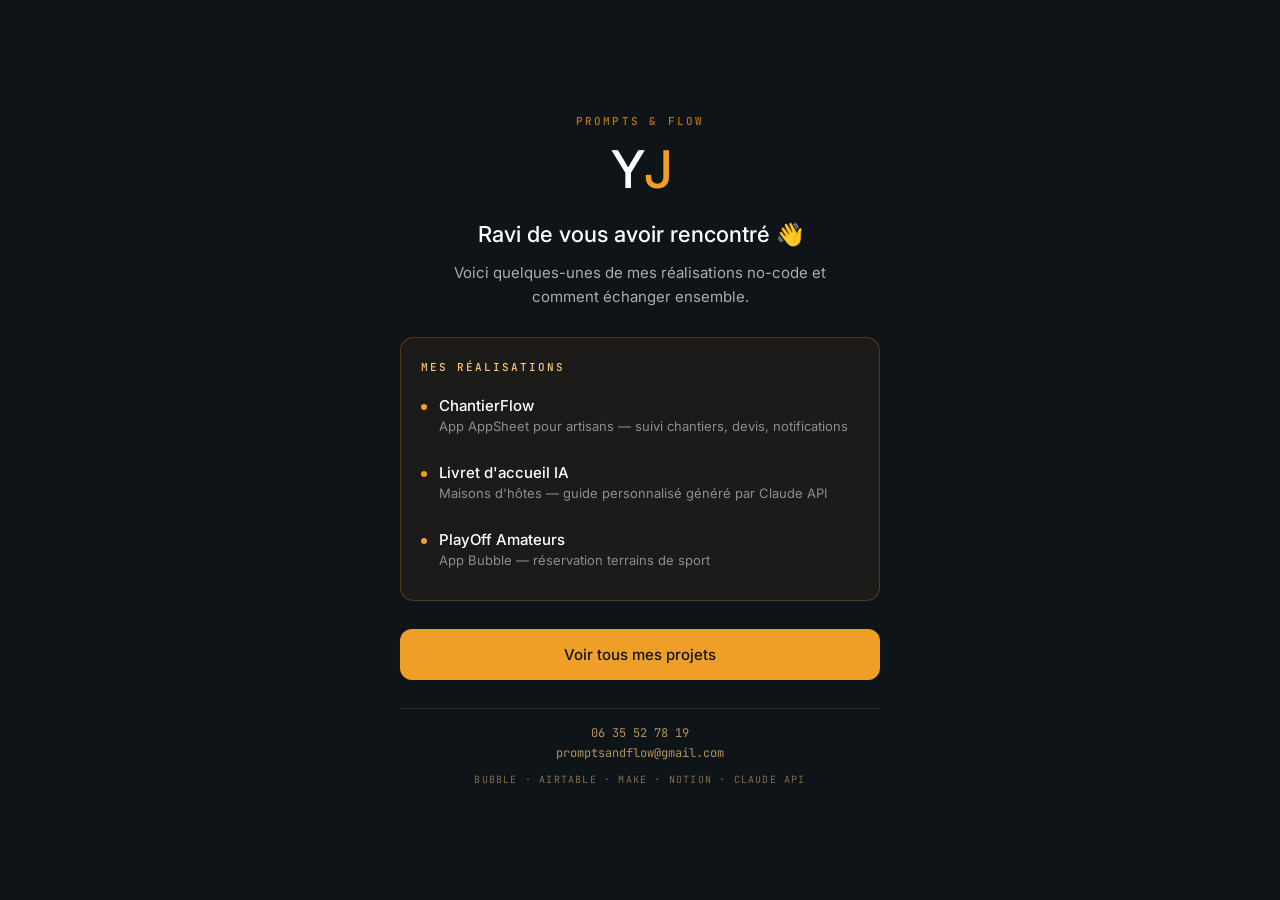
==== carte.html @ aafce6cf "feat: ajout page /carte pour tracking QR code carte de visite Co-Authored-By: Claude Opus 4.7 (1M co" ====
<!DOCTYPE html>
<html lang="fr">
<head>
<meta charset="UTF-8">
<meta name="viewport" content="width=device-width, initial-scale=1.0">
<title>Ravi de vous avoir rencontré · Prompts & Flow</title>
<meta name="description" content="Yvan JOUBERT — Consultant No-Code, Automatisation & IA. Découvrez mes réalisations et réservez un échange.">

<meta property="og:title" content="Ravi de vous avoir rencontré · Prompts & Flow">
<meta property="og:description" content="Découvrez mes réalisations no-code et échangeons ensemble.">
<meta property="og:type" content="website">
<meta property="og:url" content="https://promptsandflow.com/carte">

<link rel="preconnect" href="https://fonts.googleapis.com">
<link rel="preconnect" href="https://fonts.gstatic.com" crossorigin>
<link href="https://fonts.googleapis.com/css2?family=Inter:wght@400;500;600&family=JetBrains+Mono:wght@400;500&display=swap" rel="stylesheet">

<style>
* { margin: 0; padding: 0; box-sizing: border-box; }

body {
  background: #0F1419;
  color: #FFFFFF;
  font-family: 'Inter', -apple-system, sans-serif;
  min-height: 100vh;
  padding: 40px 20px;
  display: flex;
  align-items: center;
  justify-content: center;
}

.container {
  max-width: 480px;
  width: 100%;
  display: flex;
  flex-direction: column;
  gap: 28px;
}

.header { text-align: center; }

.brand {
  color: #BA7517;
  font-size: 11px;
  letter-spacing: 0.2em;
  text-transform: uppercase;
  font-weight: 500;
  font-family: 'JetBrains Mono', monospace;
  margin-bottom: 16px;
}

.logo {
  display: inline-flex;
  align-items: baseline;
  gap: 1px;
  margin-bottom: 24px;
}

.logo .y { color: #FFFFFF; font-size: 52px; font-weight: 500; letter-spacing: -0.04em; line-height: 1; }
.logo .j { color: #EF9F27; font-size: 52px; font-weight: 500; letter-spacing: -0.04em; line-height: 1; }

.welcome {
  font-size: 22px;
  font-weight: 500;
  line-height: 1.3;
  margin-bottom: 12px;
}

.intro {
  color: rgba(255,255,255,0.65);
  font-size: 15px;
  line-height: 1.6;
  max-width: 380px;
  margin: 0 auto;
}

.card {
  background: rgba(239, 159, 39, 0.06);
  border: 0.5px solid rgba(239, 159, 39, 0.25);
  border-radius: 14px;
  padding: 22px 20px;
}

.card-title {
  color: #FAC775;
  font-size: 11px;
  letter-spacing: 0.18em;
  text-transform: uppercase;
  font-weight: 500;
  font-family: 'JetBrains Mono', monospace;
  margin-bottom: 14px;
}

.projects { display: flex; flex-direction: column; gap: 12px; }

.project {
  display: flex;
  align-items: flex-start;
  gap: 12px;
  text-decoration: none;
  color: inherit;
  padding: 8px 0;
  transition: opacity 0.2s;
}

.project:hover { opacity: 0.7; }

.project-dot {
  width: 6px;
  height: 6px;
  background: #EF9F27;
  border-radius: 50%;
  margin-top: 8px;
  flex-shrink: 0;
}

.project-content { flex: 1; }
.project-name { font-size: 15px; font-weight: 500; margin-bottom: 2px; }
.project-desc { color: rgba(255,255,255,0.5); font-size: 13px; line-height: 1.4; }

.actions {
  display: flex;
  flex-direction: column;
  gap: 10px;
}

.btn {
  padding: 16px;
  border-radius: 12px;
  text-align: center;
  font-size: 15px;
  font-weight: 500;
  text-decoration: none;
  transition: all 0.2s;
  display: block;
  background: #EF9F27;
  color: #0F1419;
}

.btn:hover { background: #FAC775; transform: translateY(-1px); }

.contact {
  text-align: center;
  padding-top: 16px;
  border-top: 0.5px solid rgba(239, 159, 39, 0.15);
}

.contact-row {
  color: rgba(250, 199, 117, 0.7);
  font-size: 12px;
  font-family: 'JetBrains Mono', monospace;
  margin-bottom: 4px;
}

.contact-row a { color: inherit; text-decoration: none; }
.contact-row a:hover { color: #EF9F27; }

.footer-stack {
  color: rgba(250, 199, 117, 0.5);
  font-size: 10px;
  font-family: 'JetBrains Mono', monospace;
  letter-spacing: 0.12em;
  text-transform: uppercase;
  text-align: center;
  padding-top: 8px;
}

@media (max-width: 480px) {
  body { padding: 24px 16px; }
  .welcome { font-size: 19px; }
  .logo .y, .logo .j { font-size: 44px; }
}
</style>
</head>
<body>

<main class="container">

<header class="header">
<div class="brand">Prompts &amp; Flow</div>
<div class="logo"><span class="y">Y</span><span class="j">J</span></div>
<h1 class="welcome">Ravi de vous avoir rencontré 👋</h1>
<p class="intro">Voici quelques-unes de mes réalisations no-code et comment échanger ensemble.</p>
</header>

<section class="card">
<div class="card-title">Mes réalisations</div>
<div class="projects">

<a href="/#chantierflow" class="project">
<div class="project-dot"></div>
<div class="project-content">
<div class="project-name">ChantierFlow</div>
<div class="project-desc">App AppSheet pour artisans — suivi chantiers, devis, notifications</div>
</div>
</a>

<a href="/#livret" class="project">
<div class="project-dot"></div>
<div class="project-content">
<div class="project-name">Livret d'accueil IA</div>
<div class="project-desc">Maisons d'hôtes — guide personnalisé généré par Claude API</div>
</div>
</a>

<a href="/#playoff" class="project">
<div class="project-dot"></div>
<div class="project-content">
<div class="project-name">PlayOff Amateurs</div>
<div class="project-desc">App Bubble — réservation terrains de sport</div>
</div>
</a>

</div>
</section>

<section class="actions">
<a href="/" class="btn">Voir tous mes projets</a>
</section>

<section class="contact">
<div class="contact-row"><a href="tel:+33635527819">06 35 52 78 19</a></div>
<div class="contact-row"><a href="mailto:promptsandflow@gmail.com">promptsandflow@gmail.com</a></div>
<div class="footer-stack">Bubble · Airtable · Make · Notion · Claude API</div>
</section>

</main>

</body>
</html>
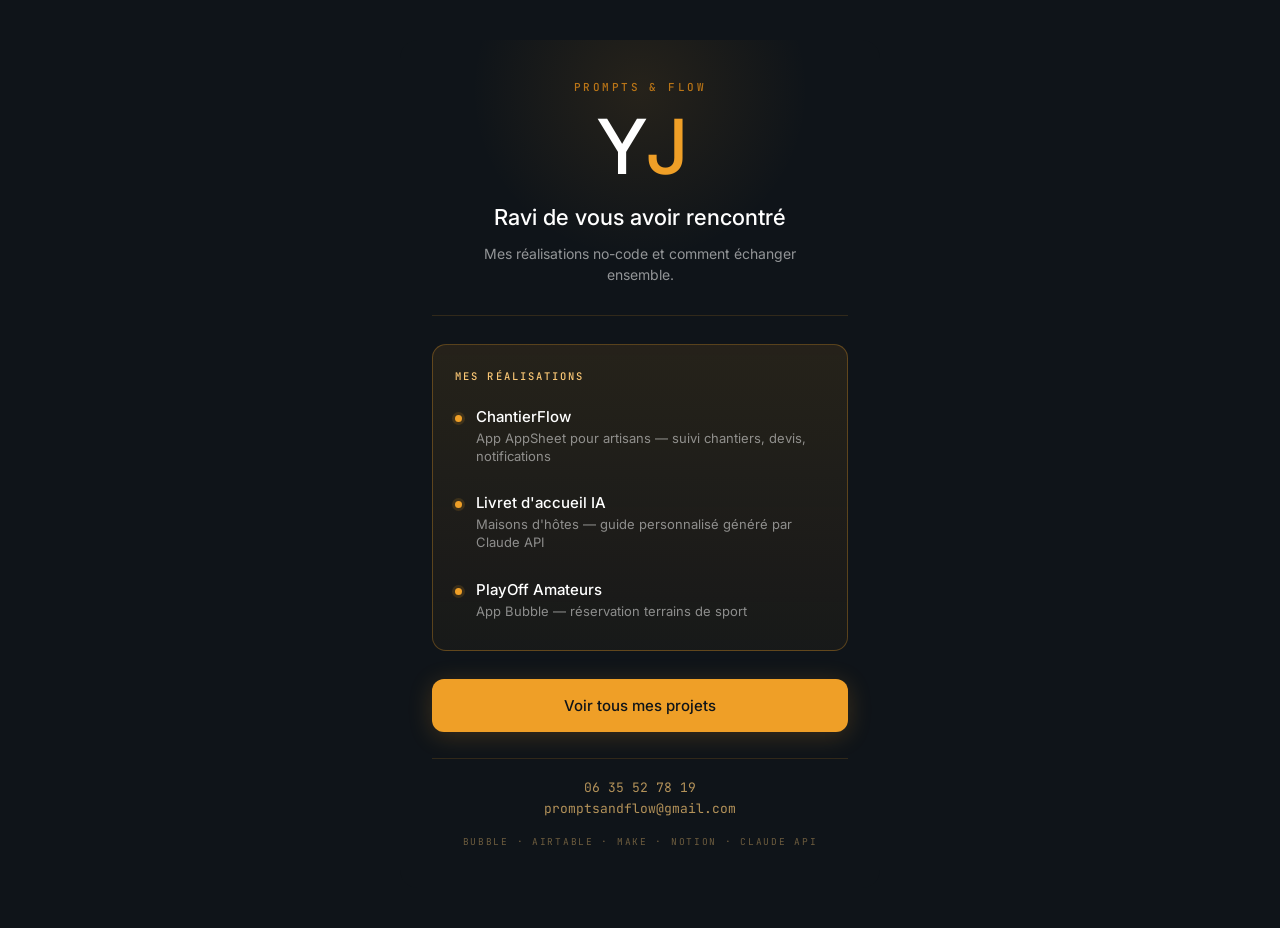
==== commit eb521c1a: "feat: V2 carte avec profondeur visuelle et hierarchie renforcee Co-Authored-By: Claude Opus 4.7 (1M " ====
--- a/carte.html
+++ b/carte.html
@@ -4,7 +4,7 @@
 <meta charset="UTF-8">
 <meta name="viewport" content="width=device-width, initial-scale=1.0">
 <title>Ravi de vous avoir rencontré · Prompts & Flow</title>
-<meta name="description" content="Yvan JOUBERT — Consultant No-Code, Automatisation & IA. Découvrez mes réalisations et réservez un échange.">
+<meta name="description" content="Yvan JOUBERT — Consultant No-Code, Automatisation & IA. Découvrez mes réalisations.">
 
 <meta property="og:title" content="Ravi de vous avoir rencontré · Prompts & Flow">
 <meta property="og:description" content="Découvrez mes réalisations no-code et échangeons ensemble.">
@@ -32,100 +32,126 @@
 .container {
   max-width: 480px;
   width: 100%;
-  display: flex;
-  flex-direction: column;
-  gap: 28px;
-}
-
-.header { text-align: center; }
+  background: #0F1419;
+  border-radius: 18px;
+  padding: 40px 32px;
+  position: relative;
+  overflow: hidden;
+}
+
+.halo {
+  position: absolute;
+  top: -120px;
+  left: 50%;
+  transform: translateX(-50%);
+  width: 340px;
+  height: 340px;
+  background: radial-gradient(circle, rgba(239,159,39,0.10) 0%, transparent 70%);
+  pointer-events: none;
+  z-index: 0;
+}
+
+.content {
+  position: relative;
+  z-index: 1;
+}
+
+.header {
+  text-align: center;
+  padding-bottom: 30px;
+  border-bottom: 0.5px solid rgba(239, 159, 39, 0.15);
+}
 
 .brand {
   color: #BA7517;
   font-size: 11px;
-  letter-spacing: 0.2em;
+  letter-spacing: 0.22em;
   text-transform: uppercase;
   font-weight: 500;
   font-family: 'JetBrains Mono', monospace;
-  margin-bottom: 16px;
+  margin-bottom: 18px;
 }
 
 .logo {
   display: inline-flex;
   align-items: baseline;
-  gap: 1px;
+  gap: 2px;
   margin-bottom: 24px;
 }
 
-.logo .y { color: #FFFFFF; font-size: 52px; font-weight: 500; letter-spacing: -0.04em; line-height: 1; }
-.logo .j { color: #EF9F27; font-size: 52px; font-weight: 500; letter-spacing: -0.04em; line-height: 1; }
+.logo .y { color: #FFFFFF; font-size: 76px; font-weight: 500; letter-spacing: -0.05em; line-height: 0.9; }
+.logo .j { color: #EF9F27; font-size: 76px; font-weight: 500; letter-spacing: -0.05em; line-height: 0.9; }
 
 .welcome {
   font-size: 22px;
   font-weight: 500;
-  line-height: 1.3;
+  line-height: 1.2;
   margin-bottom: 12px;
 }
 
 .intro {
-  color: rgba(255,255,255,0.65);
-  font-size: 15px;
-  line-height: 1.6;
-  max-width: 380px;
+  color: rgba(255,255,255,0.55);
+  font-size: 14px;
+  line-height: 1.5;
+  max-width: 320px;
   margin: 0 auto;
 }
 
 .card {
-  background: rgba(239, 159, 39, 0.06);
-  border: 0.5px solid rgba(239, 159, 39, 0.25);
+  background: linear-gradient(180deg, rgba(239, 159, 39, 0.10) 0%, rgba(239, 159, 39, 0.04) 100%);
+  border: 0.5px solid rgba(239, 159, 39, 0.30);
   border-radius: 14px;
-  padding: 22px 20px;
+  padding: 24px 22px;
+  margin: 28px 0;
 }
 
 .card-title {
   color: #FAC775;
-  font-size: 11px;
-  letter-spacing: 0.18em;
+  font-size: 10.5px;
+  letter-spacing: 0.20em;
   text-transform: uppercase;
   font-weight: 500;
   font-family: 'JetBrains Mono', monospace;
-  margin-bottom: 14px;
-}
-
-.projects { display: flex; flex-direction: column; gap: 12px; }
+  margin-bottom: 18px;
+}
+
+.projects { display: flex; flex-direction: column; gap: 16px; }
 
 .project {
   display: flex;
   align-items: flex-start;
-  gap: 12px;
+  gap: 14px;
   text-decoration: none;
   color: inherit;
-  padding: 8px 0;
-  transition: opacity 0.2s;
-}
-
-.project:hover { opacity: 0.7; }
+  padding: 6px 0;
+  transition: opacity 0.2s, transform 0.2s;
+}
+
+.project:hover { opacity: 0.85; transform: translateX(2px); }
 
 .project-dot {
-  width: 6px;
-  height: 6px;
+  width: 7px;
+  height: 7px;
   background: #EF9F27;
   border-radius: 50%;
   margin-top: 8px;
   flex-shrink: 0;
+  box-shadow: 0 0 0 3px rgba(239,159,39,0.15);
 }
 
 .project-content { flex: 1; }
-.project-name { font-size: 15px; font-weight: 500; margin-bottom: 2px; }
+.project-name { font-size: 15px; font-weight: 500; margin-bottom: 3px; color: #FFFFFF; }
 .project-desc { color: rgba(255,255,255,0.5); font-size: 13px; line-height: 1.4; }
 
 .actions {
   display: flex;
   flex-direction: column;
   gap: 10px;
+  margin-bottom: 26px;
 }
 
 .btn {
-  padding: 16px;
+  padding: 17px;
   border-radius: 12px;
   text-align: center;
   font-size: 15px;
@@ -135,40 +161,42 @@
   display: block;
   background: #EF9F27;
   color: #0F1419;
-}
-
-.btn:hover { background: #FAC775; transform: translateY(-1px); }
+  box-shadow: 0 4px 24px rgba(239,159,39,0.20);
+}
+
+.btn:hover { background: #FAC775; transform: translateY(-1px); box-shadow: 0 6px 28px rgba(239,159,39,0.30); }
 
 .contact {
   text-align: center;
-  padding-top: 16px;
+  padding-top: 20px;
   border-top: 0.5px solid rgba(239, 159, 39, 0.15);
 }
 
 .contact-row {
   color: rgba(250, 199, 117, 0.7);
-  font-size: 12px;
+  font-size: 13px;
   font-family: 'JetBrains Mono', monospace;
   margin-bottom: 4px;
 }
 
-.contact-row a { color: inherit; text-decoration: none; }
+.contact-row a { color: inherit; text-decoration: none; transition: color 0.2s; }
 .contact-row a:hover { color: #EF9F27; }
 
 .footer-stack {
-  color: rgba(250, 199, 117, 0.5);
-  font-size: 10px;
-  font-family: 'JetBrains Mono', monospace;
-  letter-spacing: 0.12em;
+  color: rgba(250, 199, 117, 0.4);
+  font-size: 9.5px;
+  font-family: 'JetBrains Mono', monospace;
+  letter-spacing: 0.18em;
   text-transform: uppercase;
   text-align: center;
-  padding-top: 8px;
+  padding-top: 14px;
 }
 
 @media (max-width: 480px) {
-  body { padding: 24px 16px; }
+  body { padding: 20px 12px; }
+  .container { padding: 32px 24px; }
   .welcome { font-size: 19px; }
-  .logo .y, .logo .j { font-size: 44px; }
+  .logo .y, .logo .j { font-size: 60px; }
 }
 </style>
 </head>
@@ -176,11 +204,15 @@
 
 <main class="container">
 
+<div class="halo"></div>
+
+<div class="content">
+
 <header class="header">
 <div class="brand">Prompts &amp; Flow</div>
 <div class="logo"><span class="y">Y</span><span class="j">J</span></div>
-<h1 class="welcome">Ravi de vous avoir rencontré 👋</h1>
-<p class="intro">Voici quelques-unes de mes réalisations no-code et comment échanger ensemble.</p>
+<h1 class="welcome">Ravi de vous avoir rencontré</h1>
+<p class="intro">Mes réalisations no-code et comment échanger ensemble.</p>
 </header>
 
 <section class="card">
@@ -224,6 +256,7 @@
 <div class="footer-stack">Bubble · Airtable · Make · Notion · Claude API</div>
 </section>
 
+</div>
 </main>
 
 </body>
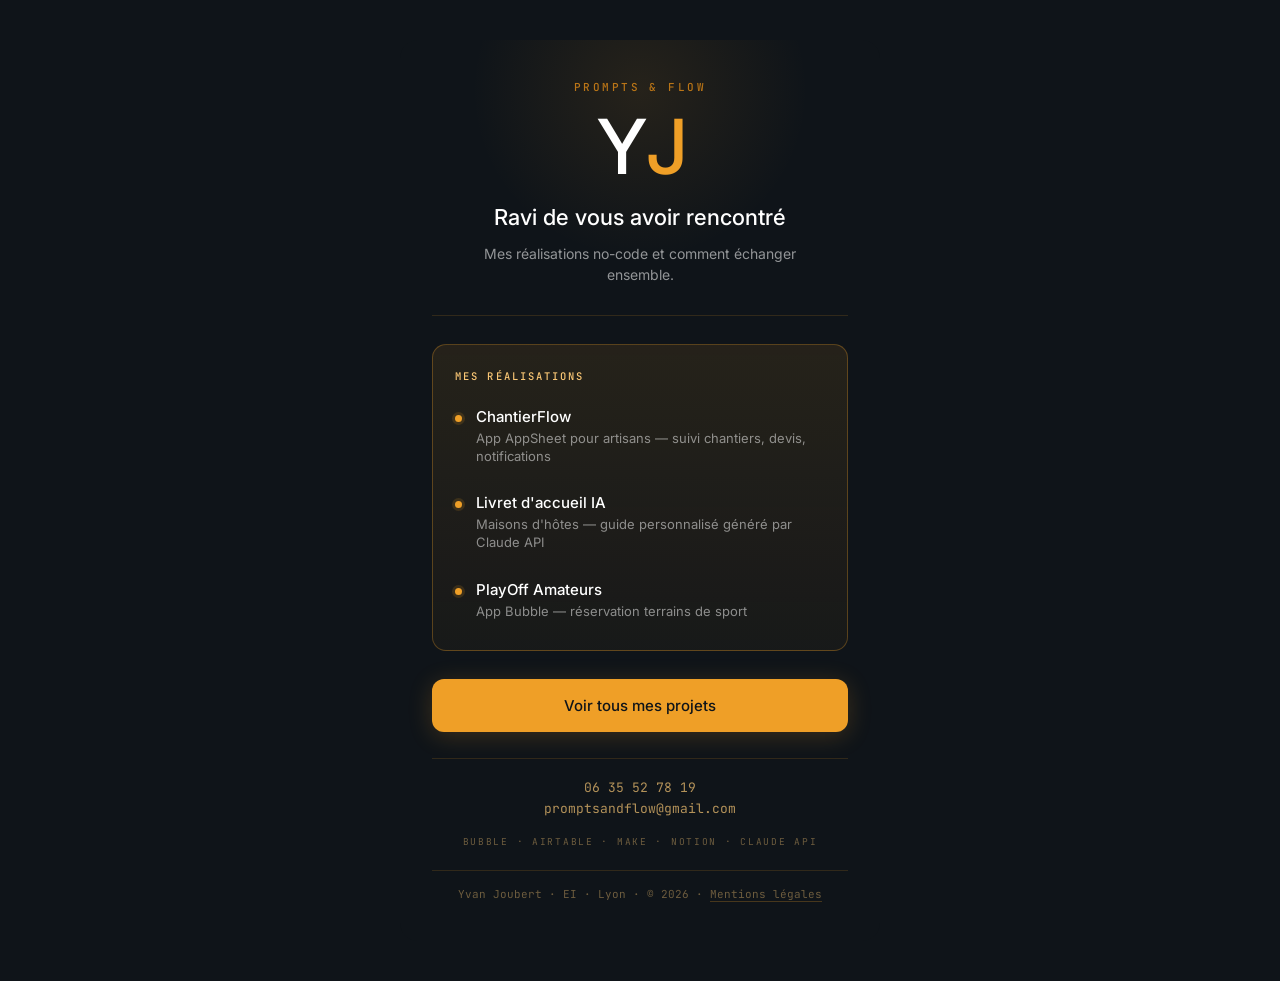
==== commit 9b5fa240: "Ajout mentions legales + correction identite legale (SIRET, adresse, email pro)" ====
--- a/carte.html
+++ b/carte.html
@@ -192,6 +192,19 @@
   padding-top: 14px;
 }
 
+.site-footer {
+  color: rgba(250, 199, 117, 0.4);
+  font-size: 11px;
+  font-family: 'JetBrains Mono', monospace;
+  text-align: center;
+  margin-top: 22px;
+  padding-top: 16px;
+  border-top: 0.5px solid rgba(239, 159, 39, 0.15);
+}
+
+.site-footer a { color: inherit; text-decoration: none; border-bottom: 1px solid rgba(239, 159, 39, 0.25); transition: color 0.2s; }
+.site-footer a:hover { color: #EF9F27; }
+
 @media (max-width: 480px) {
   body { padding: 20px 12px; }
   .container { padding: 32px 24px; }
@@ -256,6 +269,10 @@
 <div class="footer-stack">Bubble · Airtable · Make · Notion · Claude API</div>
 </section>
 
+<footer class="site-footer">
+Yvan Joubert · EI · Lyon · © 2026 · <a href="/mentions-legales">Mentions légales</a>
+</footer>
+
 </div>
 </main>
 
